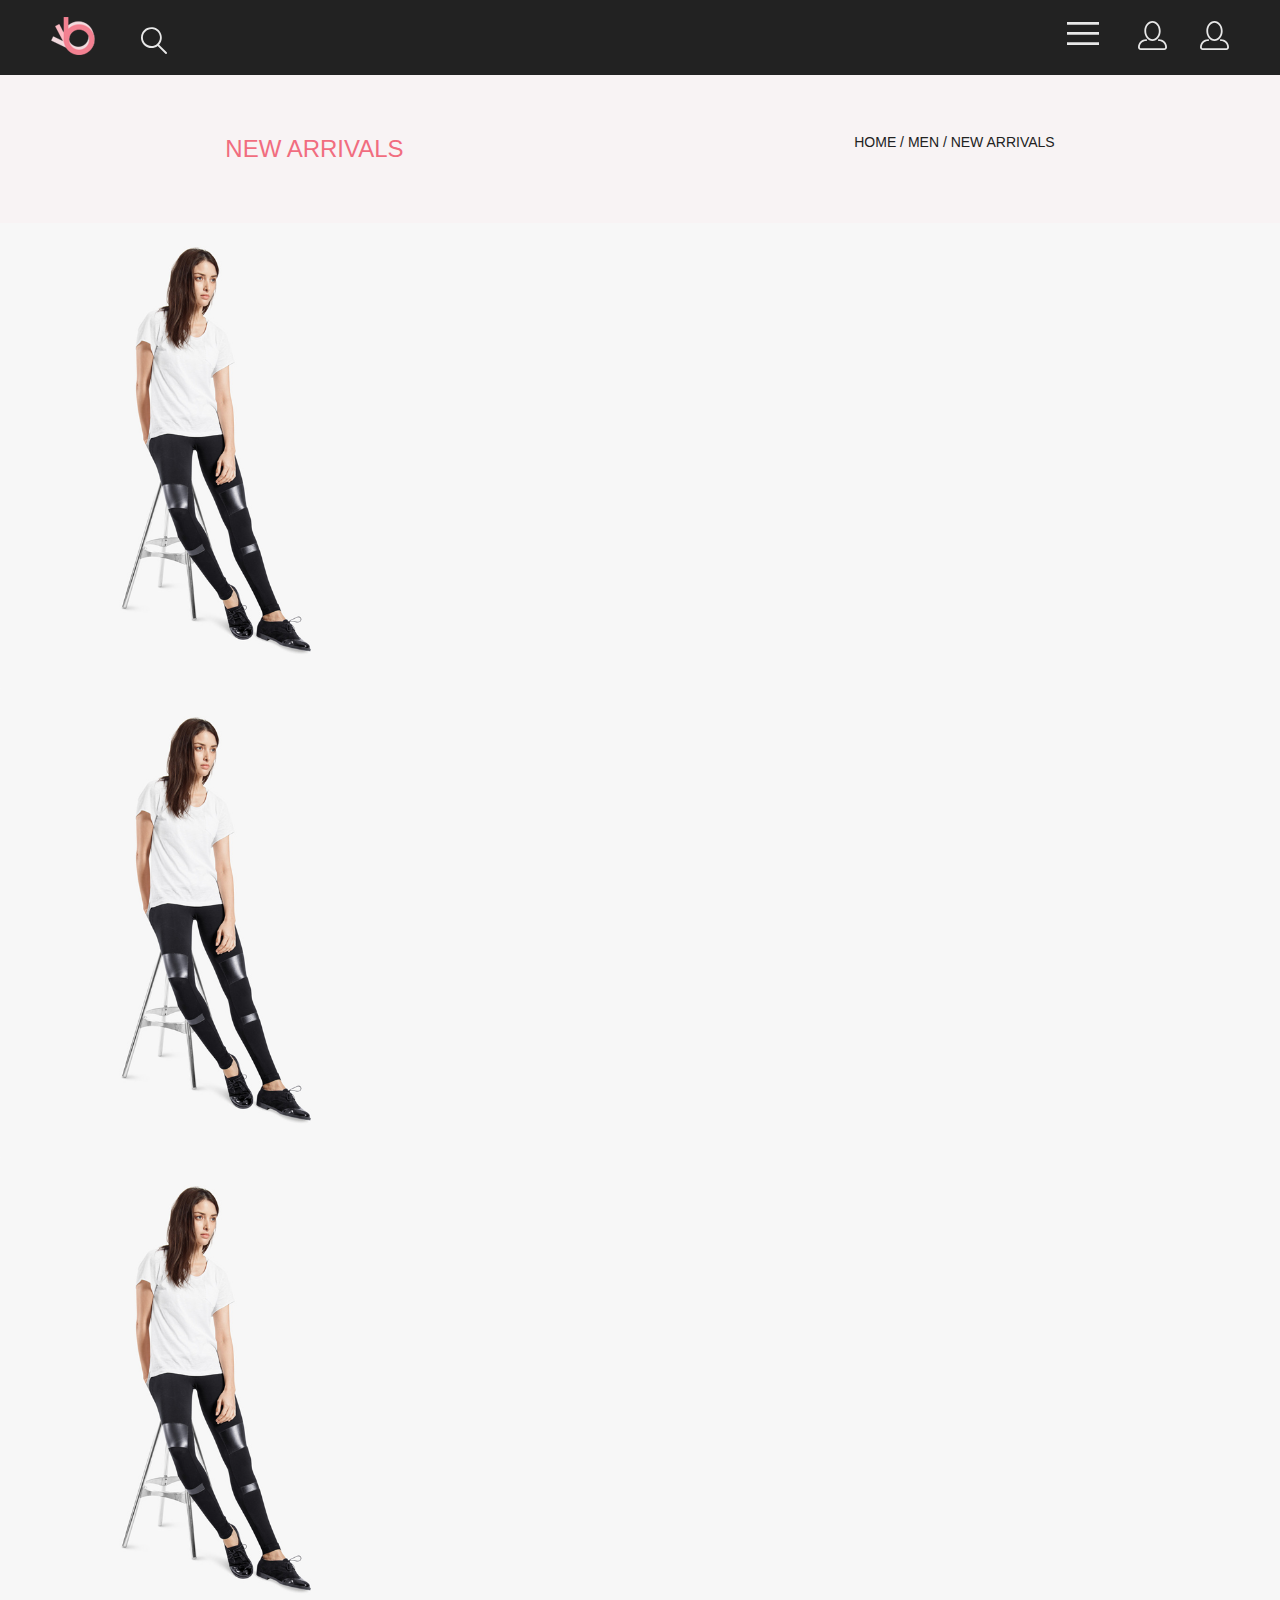
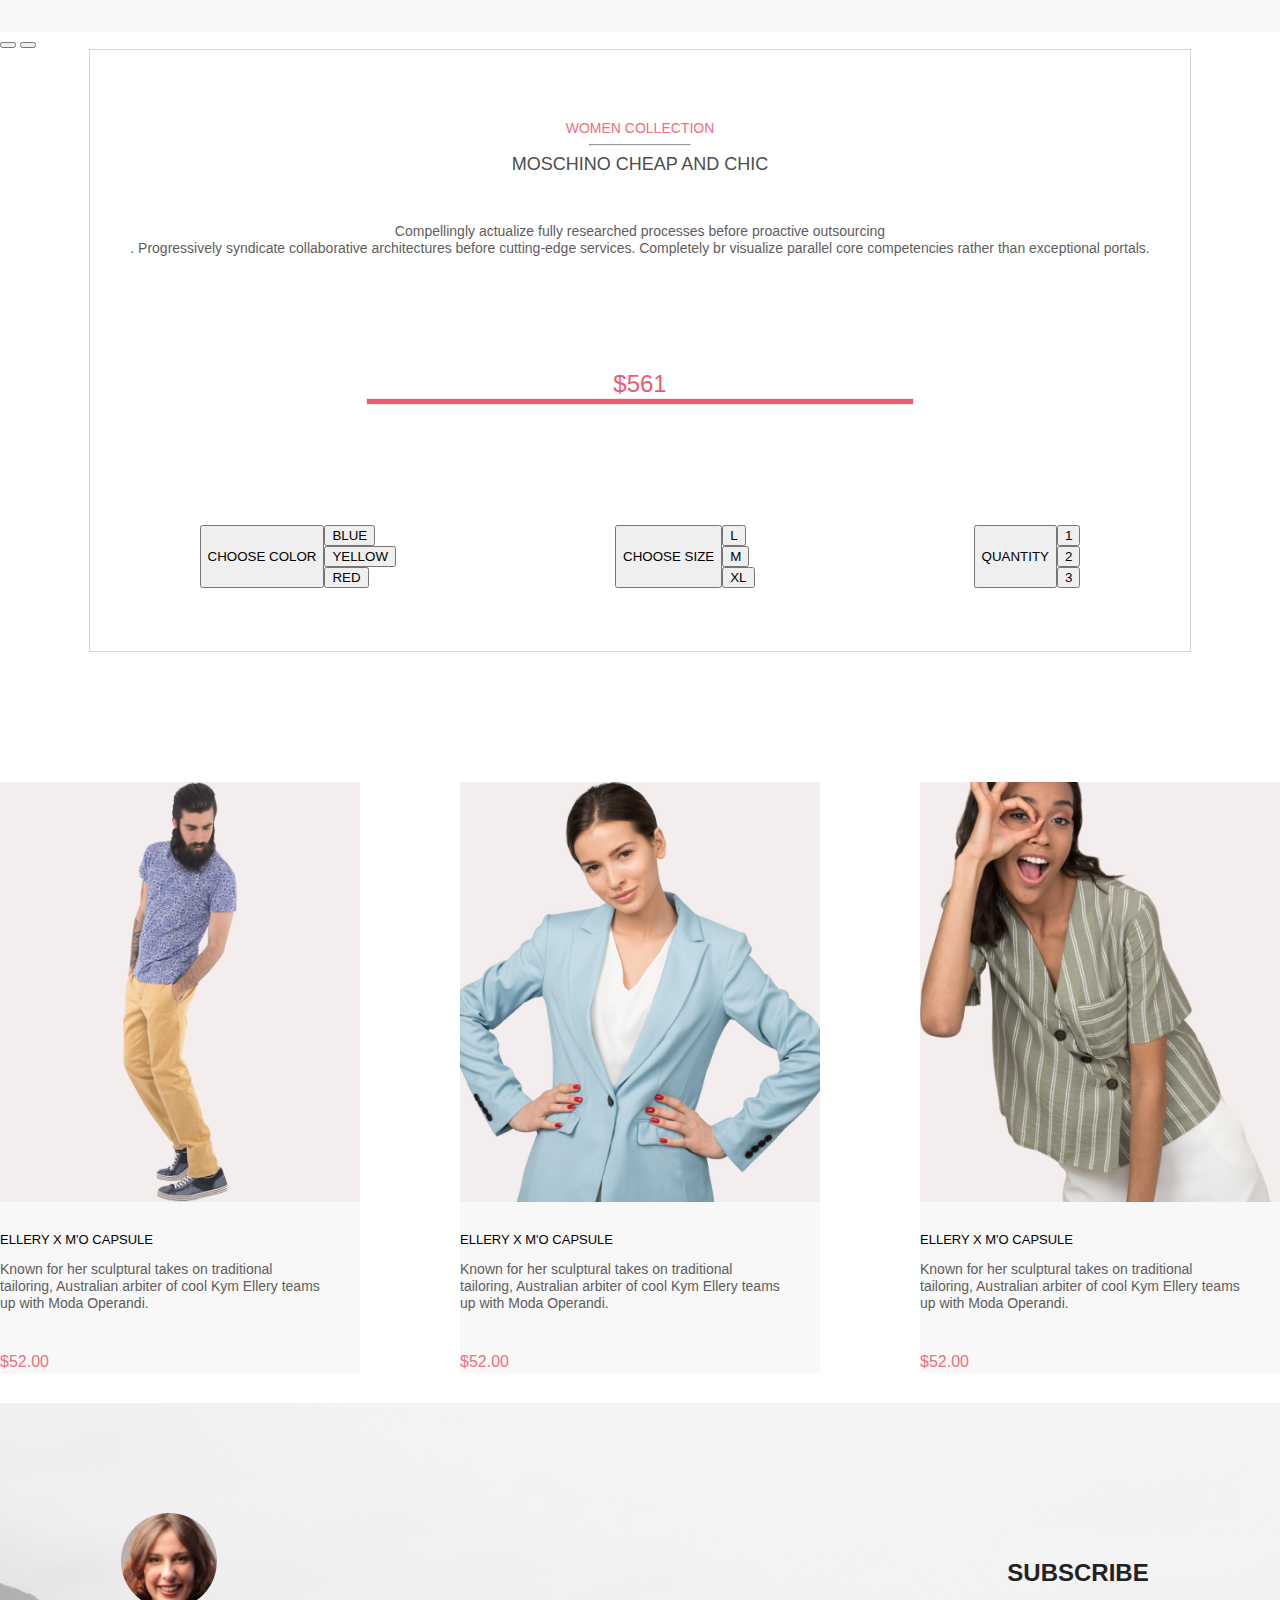
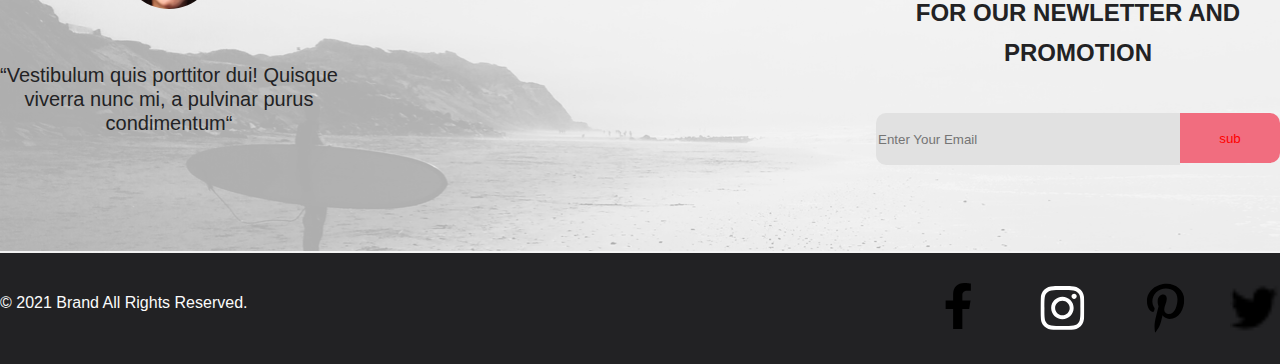
==== catalog.html @ a75ba440 "add css" ====
<!DOCTYPE html>
<html lang="en">

<head>
    <meta charset="UTF-8">
    <meta http-equiv="X-UA-Compatible" content="IE=edge">
    <meta name="viewport" content="width=device-width, initial-scale=1.0">
    <title>Document</title>
    <link rel="stylesheet" href="css/reset.css">
    <link rel="stylesheet" href="css/style.css">

    <!-- <link href="https://cdn.jsdelivr.net/npm/bootstrap@5.1.3/dist/css/bootstrap.min.css" rel="stylesheet"
        integrity="sha384-1BmE4kWBq78iYhFldvKuhfTAU6auU8tT94WrHftjDbrCEXSU1oBoqyl2QvZ6jIW3" crossorigin="anonymous"> -->
</head>

</head>


<body>
    <header class="header">
        <div class="container header__wrp">
            <div>
                <img class="header__logo" src="./img/logo-1.svg" alt="icon">
                <img class="header__loupe" src="./img/logo-2.svg" alt="icon">
            </div>
            <ul class="header__list">
                <li class="header__item">
                    <button class="header__button">
                        <a href="index.html"></a><img src="./img/icon-burger.svg" alt="icon-burger">
                    </button>
                </li>
                <li class="header__item">
                    <a href="#" class="header__link">
                        <a href="registration.html"> <img src="./img/icon-person.svg" alt="icon-person"></a>
                    </a>
                </li>
                <li class="header__item">
                    <a href="#" class="header__link">
                        <a href="product.html"> <img src="./img/icon-person.svg" alt="icon-person"></a>
                    </a>
                </li>
            </ul>
            <nav class="header__nav">
                <h2 class="header__title">menu</h2>
                <ul class="header__nav-list">
                    <li class="header__nav-item nav-sub-item">
                        <a class="nav-sub-item__list" href="#"></a>
                        <ul>
                            <li class="nav-sub-item__item><a href=" #">Accessories</a></li>
                            <li class="nav-sub-item__item><a href=" #">Bags</a></li>
                            <li class="nav-sub-item__item><a href=" #">Denim</a></li>
                            <li class="nav-sub-item__item><a href=" #">T-Shirts</a></li>
                        </ul>
                    </li>
                </ul>

                <h2>woman</h2>
                <li>
                    <ul>
                        <li>

                            <a href="#"></a>
                            <ul>


                                <li><a href="#">Accessories</a></li>
                                <li><a href="#">Bags</a></li>
                                <li><a href="#">Denim</a></li>
                                <li><a href="#">T-Shirts</a></li>
                            </ul>
                        </li>
                    </ul>
                </li>


            </nav>
        </div>
    </header>
    <section class="section">
        <ul class="main__arrivals">
            <h1 class="main__arrival">NEW ARRIVALS</h1>
            <li class="main__sectoin">HOME / MEN / NEW ARRIVALS </li>
        </ul>
    </section>
    <div id="carouselExampleControls" class="carousel slide" data-bs-ride="carousel">
        <div class="carousel-inner">
            <div class="carousel-item active">

                <img src="./img/product.png" class="d-block " alt="product">

            </div>
            <div class="carousel-item">
                <img src="./img/product.png" class="d-block " alt="product">
            </div>
            <div class="carousel-item">
                <img src="./img/product.png" class="d-block " alt="product">
            </div>
        </div>
        <button class="carousel-control-prev but " type="button" data-bs-target="#carouselExampleControls"
            data-bs-slide="prev">
            <span class="carousel-control-prev-icon" aria-hidden="true"></span>
            <span class="visually-hidden">Previous</span>
        </button>
        <button class="carousel-control-next" type="button" data-bs-target="#carouselExampleControls"
            data-bs-slide="next">
            <span class="carousel-control-next-icon" aria-hidden="true"></span>
            <span class="visually-hidden">Next</span>
        </button>
    </div>
    <main>
        <div class="main__sale">
            <ul class="salee">
                <li class="w__colect">WOMEN COLLECTION</li>

                <hr class="lines">
                <li class="cheap">MOSCHINO CHEAP AND CHIC</li>
                <li class="sale__textt">Compellingly actualize fully researched processes before proactive outsourcing
                    <br>. Progressively
                    syndicate collaborative architectures before cutting-edge services. Completely br visualize parallel
                    core competencies rather than exceptional portals.
                </li>
                <li class="sale">$561</li>
            </ul>
            <div class="lines__2">
            </div>
            <ul class="dropdown">
                <li>
                    <div class="dropdown">
                        <button class="btn btn-secondary dropdown-toggle" type="button" id="dropdownMenu2"
                            data-bs-toggle="dropdown" aria-expanded="false">
                            CHOOSE COLOR
                        </button>
                        <ul class="dropdown-menu" aria-labelledby="dropdownMenu2">
                            <li><button class="dropdown-item" type="button">BLUE</button></li>
                            <li><button class="dropdown-item" type="button">YELLOW</button></li>
                            <li><button class="dropdown-item" type="button">RED</button></li>
                        </ul>
                    </div>
                </li>
                <li>
                    <div class="dropdown">
                        <button class="btn btn-secondary dropdown-toggle" type="button" id="dropdownMenu2"
                            data-bs-toggle="dropdown" aria-expanded="false">
                            CHOOSE SIZE
                        </button>
                        <ul class="dropdown-menu" aria-labelledby="dropdownMenu2">
                            <li><button class="dropdown-item" type="button">L</button></li>
                            <li><button class="dropdown-item" type="button">M</button></li>
                            <li><button class="dropdown-item" type="button">XL</button></li>
                        </ul>
                    </div>
                </li>
                <li>
                    <div class="dropdown">
                        <button class="btn btn-secondary dropdown-toggle" type="button" id="dropdownMenu2"
                            data-bs-toggle="dropdown" aria-expanded="false">
                            QUANTITY
                        </button>
                        <ul class="dropdown-menu" aria-labelledby="dropdownMenu2">
                            <li><button class="dropdown-item" type="button">1</button></li>
                            <li><button class="dropdown-item" type="button">2</button></li>
                            <li><button class="dropdown-item" type="button">3</button></li>
                        </ul>
                    </div>
                </li>
            </ul>


        </div>
        <ul class="catalog__menu">
            <div class="catalog__photo">
                <li><img src="./img/man3-photo.png" alt="man3-photo">

                    <h3 class="catalog__title-text">ELLERY X M'O CAPSULE</h3>
                    <p class="catalog__text">Known for her sculptural takes on traditional <br> tailoring,
                        Australian arbiter of cool Kym
                        Ellery
                        teams <br> up with Moda Operandi.</p>
                    <p class="catalog__price">$52.00</p>
                </li>
            </div>
            <div class="catalog__photo">
                <li>
                    <img src="./img/woman-3photo.png" alt="woman-3photo">
                    <h3 class="catalog__title-text">ELLERY X M'O CAPSULE</h3>
                    <p class="catalog__text">Known for her sculptural takes on traditional <br> tailoring,
                        Australian arbiter of cool Kym
                        Ellery
                        teams <br> up with Moda Operandi.</p>
                    <p class="catalog__price">$52.00</p>
                </li>
            </div>
            <div class="catalog__photo">
                <li>
                    <img src="./img/woman4-photo.png" alt="woman4-photo">
                    <h3 class="catalog__title-text">ELLERY X M'O CAPSULE</h3>
                    <p class="catalog__text">Known for her sculptural takes on traditional <br> tailoring,
                        Australian arbiter of cool Kym
                        Ellery
                        teams <br> up with Moda Operandi.</p>
                    <p class="catalog__price">$52.00</p>
                </li>
            </div>
        </ul>
    </main>
    <footer>


        <ul class="registration">
            <div class="operator__head">
                <li class="operator">
                    <img class="operator__img" src="./img/operator.svg" alt="operator">
                    <h1 class="operator-text"> “Vestibulum quis porttitor dui! Quisque <br> viverra nunc mi, a pulvinar
                        purus
                        <br>
                        condimentum“
                    </h1>
                </li>
            </div>
            <div class="registration-head">
                <li>
                    <h1 class="registration-words">SUBSCRIBE <br>
                        FOR OUR NEWLETTER AND <br> PROMOTION</h1>
                    <form action="#">
                        <div class="sub">
                            <input class="registration-email" type="text" placeholder="Enter Your Email"> <button
                                class="button" type="submit">sub</button>
                        </div>
                    </form>
                </li>
            </div>
        </ul>
        <ul class="contact">
            <il class="brand">© 2021 Brand All Rights Reserved.</il>
            <il class="application"><img class="brands" src="./img/facebook-f-brands (3) 1.svg" alt="facebook">
                <img class="brands" src="./img/instagram-brands 1.svg" alt="instagram">
                <img class="brands" src="./img/pinterest-p-brands 1.svg" alt="pinterest">
                <img class="twitter" src="./img/twitter__brands .png" alt="twitter">
            </il>


        </ul>
        <script src="https://cdn.jsdelivr.net/npm/bootstrap@5.1.3/dist/js/bootstrap.bundle.min.js"
            integrity="sha384-ka7Sk0Gln4gmtz2MlQnikT1wXgYsOg+OMhuP+IlRH9sENBO0LRn5q+8nbTov4+1p"
            crossorigin="anonymous"></script>
    </footer>

</body>

</html>
---- css/style.css ----
:root {
    --black: #222222;
    --light-pink: #F1E4E6;
    --dark-pink: #F16D7F;
    --sales-bkg-color: #4F4745;
}

body {
    font-family: 'Lato', sans-serif;
    font-size: 14px;
    line-height: 17px;
    font-weight: 480;
    color: var(--black);
}

.container {
    width: 1140px;
    margin: 0 auto;
}

.visually-hidden {
    position: absolute;
    white-space: nowrap;
    width: 1px;
    height: 1px;
    overflow: hidden;
    border: 0;
    padding: 0;
    clip: rect(0 0 0 0);
    clip-path: inset(50%);
    margin: -1px;
}

.header {
    background-color: var(--black);

}

.woman {
    text-align: center;
}

.header__wrp {
    display: flex;
    justify-content: space-between;
    min-height: 75px;
    align-items: center;
}

.header__list {
    display: flex;
    text-decoration: none;
}

.header__logo {
    margin: 0 41px 0 0;
}

.header__link {
    margin-left: 34px;
}

.header__nav {
    display: none;
}

.header__button {
    border: none;
    background-color: transparent;
}

.brand {
    display: flex;
    margin: 0 0 52px 0;
}

.brand__title-wrp {
    flex-grow: 1;
    padding: 0 0 0 92px;
    display: flex;
    align-items: center;
    background-color: var(--light-pink);
}

.brand__title {
    font-size: 48px;
    font-weight: 900;
    line-height: 58px;
    text-transform: uppercase;
}

.brand__subtitle {
    display: block;
    font-size: 37px;
    font-weight: 700;
    line-height: 44px;
}

.brand__subtitle-pink {
    color: var(--dark-pink)
}

.sales__list {
    display: flex;
    justify-content: space-between;
    flex-wrap: wrap;
}

.sales__item {
    width: 360px;
    min-height: 260px;
    background-color: var(--sales-bkg-color);

}

.sales__item--woman {
    background-image: url(../img/woman5-photo.png);

}

.sales__item--man {
    background-image: url(../img/man-sales.png);
}

.sales__item--kids {
    background-image: url(../img/kids-sales.png);
}

.sales__item--shoes {
    background-image: url(../img/shoes-sales.png);
    margin-top: 20px;
    background-repeat: no-repeat;
    min-width: 100%;

}

.sales__text {
    font-size: 16px;
    line-height: 19px;
    text-align: center;
    color: #FFFFFF;
    padding-top: 30px;
}

.sales__text-words {
    font-size: 16px;
    line-height: 19px;
    text-align: center;
    color: #FFFFFF;
}

.sales__item--shoes {
    width: 100%;
    min-height: 110px;
}

.catalog__list {
    display: flex;
    justify-content: space-around;
    flex-wrap: wrap;

}

.catalog__menu {
    display: flex;
    justify-content: space-around;
}

.head__items {
    margin-top: 40px;
    margin-bottom: 40px;

}

.sales__item--shoes {
    font-size: 16px;
    line-height: 19px;
    text-align: center;
    color: #FFFFFF;
    padding-top: 65px;
}

.sales__text-words-shoes {
    font-size: 16px;
    line-height: 19px;
    text-align: center;
    color: #FFFFFF;
}

.catalog__title {
    font-weight: 400;
    font-size: 30px;
    line-height: 36px;
    color: #222222;
    text-align: center;
    margin-right: 70px;
}

.catalog-text {
    font-weight: 400;
    font-size: 14px;
    line-height: 17px;
    color: #9F9F9F;
    text-align: center;
}

.catalog__photo {
    width: 360px;
    height: 591px;
    left: 14.38%;
    right: 63.12%;
    top: 41.2%;
    bottom: 43.63%;
    background: #F8F8F8;
    margin-bottom: 30px;
}

.catalog__photo-1 {
    width: 360px;
    height: 591px;
    left: 14.38%;
    right: 63.12%;
    top: 41.2%;
    bottom: 43.63%;
    background: #F8F8F8;
    margin-bottom: 30px;

}

.woman:hover {
    background-image: url(../img/card.png);
    background-repeat: no-repeat;
}

.ff {
    text-decoration: none;
}

.ff:hover {
    text-decoration: underline;
}



.catalog__title-text {
    font-weight: 400;
    font-size: 13px;
    line-height: 16px;
    color: #000000;
    margin-bottom: 13px;
    margin-top: 26px;
}

.catalog__title-text-1 {
    margin-top: 40px;
    font-weight: 400;
    font-size: 13px;
    line-height: 16px;
    color: #000000;
    margin-bottom: 13px;
}

.catalog__text {
    font-weight: 100;
    font-size: 14px;
    line-height: 17px;
    color: #5D5D5D;
    margin-bottom: 40px;

}

.catalog__price {
    font-weight: 400;
    font-size: 16px;
    line-height: 19px;
    color: #F16D7F;
}

.catalog__title {
    margin-left: 65px;
}

.footer__services-text {
    display: flex;
    justify-content: space-around;
}

.footer__delivery {
    font-style: normal;
    font-weight: 400;
    font-size: 19.96px;
    line-height: 24px;
    color: #FBFBFB;
    margin-top: 28px;
    text-align: center;
}

.footer__text {
    font-style: normal;
    font-weight: 300;
    font-size: 13.972px;
    line-height: 17px;
    text-align: center;
    color: #FBFBFB;
    margin-top: 17px;
}

.footer__services {
    left: 0%;
    right: 0%;
    top: 77.32%;
    bottom: 13.77%;
    background: #222224;
    min-height: 400px;
}

.footer__img {
    margin-top: 103px;
}

.footer__sales {
    font-style: normal;
    font-weight: 400;
    font-size: 19.96px;
    line-height: 24px;
    color: #FBFBFB;
    margin-top: 28px;
    text-align: center;
    margin-top: 28px;
}

.footer__Quality {
    font-style: normal;
    font-weight: 400;
    font-size: 19.96px;
    line-height: 24px;
    color: #FBFBFB;
    margin-top: 28px;
    text-align: center;
    margin-top: 25px;
}

.delivery {
    text-align: center;
}

.sales__img {
    margin-top: 104px;
}

.sales {
    text-align: center;
}

.corona__img {
    margin-top: 103px;
}

.Quality {
    text-align: center;
}

.operator-text {
    font-style: normal;
    font-weight: 400;
    font-size: 20px;
    line-height: 24px;
    color: #222224;
    margin-top: 50px;

}

.registration {
    background-image: url(../img/photo_subscribe.png);
    min-height: 450px;
    display: flex;
    justify-content: space-around;
}

.operator__img {
    margin-top: 110px;
}

.registration-words {
    margin-top: 150px;
    font-style: normal;
    font-weight: 700;
    font-size: 24px;
    line-height: 167.2%;
    text-align: center;
    color: #222224;
}

.operator__head {
    text-align: center;
}

.registration-head {
    text-align: center;
}

.registration-email {
    left: 57.31%;
    right: 22.53%;
    top: 54.24%;
    bottom: 34.82%;
    background: #E1E1E1;
    border-top-left-radius: 10px;
    border-bottom-left-radius: 10px;
    height: 50px;
    border: 0px solid;
    width: 300px;
    margin-top: 40px;

}

.button {
    left: 73.31%;
    right: 20.44%;
    top: 54.24%;
    bottom: 34.82%;
    background: #F16D7F;
    border-top-right-radius: 10px;
    border-bottom-right-radius: 10px;
    border: 0px solid;
    height: 50px;
    width: 100px;
}

.contact {
    left: 0%;
    right: 0%;
    top: 97.94%;
    bottom: 0%;
    background: #222224;
    min-height: 100px;
    display: flex;
    justify-content: space-around;
}

.brand {
    font-style: normal;
    font-weight: 400;
    font-size: 16px;
    line-height: 19px;
    color: #FBFBFB;
    margin-top: 40px;
}

.brands {
    height: 50px;
    width: 100px;
    margin-top: 30px;
}

.twitter {
    width: 50px;
    height: 50px;
    margin-left: 10px;
}

.section {
    left: 0%;
    right: 0%;
    top: 5.26%;
    bottom: 84.35%;
    background: #F8F3F4;
    min-height: 148px;
}

.main__registration {
    font-style: normal;
    font-weight: 400;
    font-size: 24px;
    line-height: 29px;
    color: #F16D7F;
    padding-top: 59px;
    padding-left: 259px;
}

.main__sale {
    left: 14.38%;
    right: 14.31%;
    top: 32.24%;
    bottom: 47.03%;
    background: #FFFFFF;
    border: 1px solid lightgray;
    width: 1100px;
    height: 601px;
    margin-left: auto;
    margin-right: auto;
    margin-bottom: 130px;

}

.w__colect {
    font-style: normal;
    font-weight: 300;
    font-size: 14px;
    line-height: 17px;
    color: #F16D7F;
}

.lines {
    width: 100px;

    left: 48.12%;
    top: 35.48%;
    bottom: 64.42%;
    background: #EF5B70;
    margin-left: auto;
    margin-right: auto;

}

.sale__textt {
    font-weight: 300;
    font-size: 14px;
    line-height: 17px;
    color: #5E5E5E;
    padding-bottom: 112px;
}

.sale {
    font-style: normal;
    font-weight: 300;
    font-size: 24px;
    line-height: 29px;
    color: #EF5B70;
}

.salee {
    text-align: center;
    margin-top: 70px;
}

.cheap {
    font-style: normal;
    font-weight: 300;
    font-size: 18px;
    line-height: 22px;
    color: #4D4D4D;
    justify-content: center;
    padding-bottom: 48px;
}

.dropdown {
    display: flex;
    justify-content: center;
    justify-content: space-around;

}

.lines__2 {
    left: 30.03%;
    right: 29.91%;
    top: 44.57%;
    bottom: 55.43%;
    border: 1px solid #EAEAEA;
    width: 546px;
    height: 5px;
    margin-right: auto;
    margin-left: auto;
    background: #EF5B70;
    margin-bottom: 120px;

}


.main__section {
    font-style: normal;
    font-weight: 300;
    font-size: 14px;
    line-height: 17px;
    color: #636363;
}

.main__arrivals {
    display: flex;
    justify-content: space-around;
    padding-top: 59px;
}

.main__arrival {
    font-style: normal;
    font-weight: 400;
    font-size: 24px;
    line-height: 29px;
    color: #F16D7F;
}

.d-block {
    width: 30%;
    margin-left: auto;
    margin-right: auto;
}


.carousel-inner {
    left: 0%;
    right: 0%;
    top: 7.69%;
    bottom: 65.52%;
    background: #F7F7F7;
}

.d-block .name {
    font-style: normal;
    font-weight: 300;
    font-size: 16px;
    line-height: 19px;
    color: #222222;
    margin-bottom: 20px;
    margin-top: 103px;
}

.name__regist {
    left: 14.38%;
    right: 63.12%;
    top: 22.88%;
    bottom: 73.96%;
    background: #FFFFFF;
    margin-top: 50px;
}

.name {
    padding-bottom: 30px;
}

.first {
    left: 14.38%;
    right: 63.12%;
    top: 22.88%;
    bottom: 73.96%;
    background: #FFFFFF;
    height: 45px;
    width: 360px;
    margin-bottom: 21px;
}

.last {
    left: 14.38%;
    right: 63.12%;
    top: 22.88%;
    bottom: 73.96%;
    background: #FFFFFF;
    height: 45px;
    width: 360px;
}

.radio {
    display: flex;
}

.female {
    margin-left: 20px;
    margin-top: 34px;
}

.male {
    margin-top: 34px;
}

.login {
    margin-top: 35px;
    margin-bottom: 20px;
}

.email {
    left: 14.38%;
    right: 63.12%;
    top: 22.88%;
    bottom: 73.96%;
    background: #FFFFFF;
    height: 45px;
    width: 360px;
    margin-bottom: 21px;
}

.password {
    left: 14.38%;
    right: 63.12%;
    top: 22.88%;
    bottom: 73.96%;
    background: #FFFFFF;
    height: 45px;
    width: 360px;
}

.main__text {
    margin-top: 15px;
    font-style: normal;
    font-weight: 300;
    font-size: 13px;
    line-height: 16px;
    color: #B1B1B1;
}

.join {
    left: 14.38%;
    right: 75.19%;
    top: 52.77%;
    bottom: 43.72%;
    background: #F16D7F;
    width: 172px;
    height: 60px;
    border: 0px solid #000;
    margin-top: 39px;
}

.join:hover {
    border-radius: 20px;
}

.first__text {
    font-style: normal;
    font-weight: 300;
    font-size: 24px;
    line-height: 29px;
    color: #000000;
    padding-bottom: 22px;
}

.second__text {
    font-style: normal;
    font-weight: 300;
    font-size: 24px;
    line-height: 29px;
    color: #000000;
}

.sales__main {
    font-style: normal;
    font-weight: 300;
    font-size: 24px;
    line-height: 29px;
    color: #000000;

}

.main__marks {
    display: flex;
    margin-top: 21px;
}

.mark {
    padding-right: 10px;
}



.regist {
    display: flex;
    justify-content: space-around;
}

.yclygi {
    margin-top: 124px;
}

.join {
    margin-bottom: 30px;
}

@media (max-width: 1599px) {
    .container {
        width: 92%;
    }
}

.text-focus-in {
    -webkit-animation: text-focus-in 1s cubic-bezier(0.55, 0.085, 0.68, 0.53) both;
    animation: text-focus-in 1s cubic-bezier(0.55, 0.085, 0.68, 0.53) both;
}

/**декстоп**/
.header {
    background-color: #222222;
    color: red;
}

.header .header__wrp {
    display: flex;
    align-items: center;
    min-height: 75px;
    justify-content: space-between;
}

.header .header__logo {
    margin: 0 41px 0 0;
}

.header .header__menu-list {
    display: flex;
    align-items: center;
}

.header .header__burger {
    border: none;
    background-color: transparent;
}

.header .header__link {
    margin: 0 0 0 33px;
}

.header .header__icon {
    fill: #E8E8E8;
    position: relative;
}

.header .header__link--basket::before {
    position: absolute;
    width: 10px;
    height: 10px;
    top: 20px;
    content: "5";
    color: white;
    background-color: green;
    z-index: 1;
}

.header .header__burger:hover .header__icon,
.header .header__link:hover .header__icon,
.header .header__burger:focus .header__icon,
.header .header__link:focus .header__icon {
    fill: #F18B99;
    cursor: pointer;
}

.header .header__burger:active .header__icon,
.header .header__link:active .header__icon {
    opacity: 0.7;
}

.header .header__nav {
    display: none;
}

/**планшет**/
/**мобилка**/
@media (max-width: 767px) {
    .header__link {
        display: none;
    }
}

.sales .sales__list {
    display: flex;
    justify-content: space-between;
    flex-wrap: wrap;
}

.sales .sales__item {
    font-size: 22px;
    line-height: 24px;
    font-weight: 400;
    font-style: normal;
    min-height: 260px;
    width: 360px;
    background-color: #4e4544;
    background-position: center;
    background-repeat: no-repeat;
    background-size: cover;
    flex-direction: column;
    display: flex;
    justify-content: center;
    align-items: center;
}

@media (max-width: 1599px) {
    .sales .sales__item {
        min-height: 167px;
        width: 33%;
        background-position-y: 5px;
    }
}

@media (max-width: 1000px) {
    .sales .sales__item {
        background-position-y: center;
    }
}

@media (max-width: 767px) {
    .sales .sales__item {
        width: 100%;
        height: 247px;
    }
}

.sales .sales__text {
    font-size: 19px;
    line-height: 16px;
    font-weight: 400;
    font-style: normal;
    color: white;
}

@media (max-width: 1599px) {
    .sales .sales__text {
        font-size: 17px;
        line-height: 15px;
        font-weight: 400;
        font-style: normal;
    }
}

.sales .sales__item-title {
    font-size: 24px;
    line-height: 28px;
    font-weight: 700;
    font-style: normal;
    color: #F18B99;
}

.sales__item--woman {
    background-image: url(../img/woman5-photo.png);
}

.sales__item--man {
    background-image: url(../img/man-sales.png);
}

.sales__item--kids {
    background-image: url(../img/kids-sales.png);
}

.sales__item--shoes {
    background-image: url(../img/shoes-sales.png);


}

@media (max-width: 1599px) {
    .sales .sales__item--shoes {
        height: 117px;
    }

    .catalog__item {
        max-width: 31%;
    }

    @media (max-width: 767px) {
        .sales .sales__item--shoes {
            height: 111px;
        }
    }

    .catalog__list {
        display: flex;
        justify-content: space-between;
        flex-wrap: wrap;
    }

    .catalog__item {
        width: 31%;

    }

    @media (max-width: 1000px) {
        .catalog__item {
            width: 48%;
        }
    }

    .catalog__item {
        width: 31%;
        max-height: 30%;
    }

    .catalog__item-img {
        width: 100%;
        object-fit: cover;
    }

    .catalog__item {
        position: relative;
    }


    .catalog__item {
        position: absolute;
    }



    .catalog__menu {
        display: flex;
        justify-content: space-between;
        flex-wrap: wrap;
    }

    .brand {
        display: flex;
    }

    .brand__img {
        width: 50%;
        height: 765px;
    }

    .brand__title-wrp {
        flex-grow: 1;
        background-color: #F1E4E6;
        padding: 0 0 0 92px;
        display: flex;
        align-items: center;
    }

    .brand__title {
        font-size: 48px;
        line-height: 50px;
        font-weight: 900;
        font-style: normal;
        text-transform: uppercase;
    }

    .brand__title-lower {
        font-size: 32px;
        line-height: 38px;
        font-weight: 700;
        font-style: normal;
        display: block;
    }

    .brand__title-pink {
        color: #F18B99;
    }

    @media (max-width: 1599px) {
        .brand__img {
            height: 100%;
        }

        .brand__title-wrp {
            padding: 0 0 0 68px;
        }

        .brand__title {
            font-size: 44px;
            line-height: 52px;
            font-weight: 900;
            font-style: normal;
        }

        .brand__title-lower {
            font-size: 24px;
            line-height: 29px;
            font-weight: 700;
            font-style: normal;
        }
    }

    @media (max-width: 1000px) {
        .brand__img {
            height: 370px;
        }
    }

    @media (max-width: 767px) {
        .brand__img {
            display: none;
        }

        .brand__title-wrp {
            padding: 0 0 0 83px;
            min-height: 363px;
        }

        .brand__title {
            font-size: 38px;
            line-height: 45px;
            font-weight: 900;
            font-style: normal;
        }

        .brand__title-lower {
            font-size: 20px;
            line-height: 24px;
            font-weight: 700;
            font-style: normal;
        }
    }

    .subcsribe {
        min-height: 448px;
        background-color: #F2F2F2;
        background-image: url(../img/subscribe-bkg.jpg);
        background-position: 20px 20px;
    }

    .button {
        color: red;
        display: flex;
        justify-content: center;
        align-items: center;
    }

    .button .button--transparent {
        background-color: transparent;
    }
}

@media (max-width: 1599px) {
    .footer__services-text {
        display: flex;
        justify-content: space-between;
        flex-wrap: wrap;
    }

    .services {
        margin-left: 50px;
        margin-bottom: 40px;
    }

    .registration {
        display: flex;
        justify-content: space-between;
        flex-wrap: wrap;
    }

    .sub {
        display: flex;
    }

    .button {
        margin-top: 40px;
    }

    .contact {
        display: flex;
        justify-content: space-between;
        flex-wrap: wrap;
    }

    @media (max-width: 820px) {
        .operator__head {
            margin-left: 10px;
        }

        .registration {
            display: flex;
            justify-content: space-between;
            flex-wrap: wrap;
        }
    }

    @media (max-width: 820px) {
        .operator__head {
            margin-left: 40px;
        }

        .catalog__list {
            margin-left: 20px;
        }

        .catalog__menu {
            margin-left: 20px;
        }
    }

    @media (max-width: 390px) {
        .button {
            width: 80px;
        }
    }
}

@media(max-width: 500px) {
    .catalog__photo {
        margin-left: 50px;
    }

    .registration-head {
        margin-left: 50px;
    }

    .delivery {
        margin-left: 30px;
    }

    .sales {
        margin-left: 30px;
    }

    .Quality {
        margin-left: 30px;
    }
}
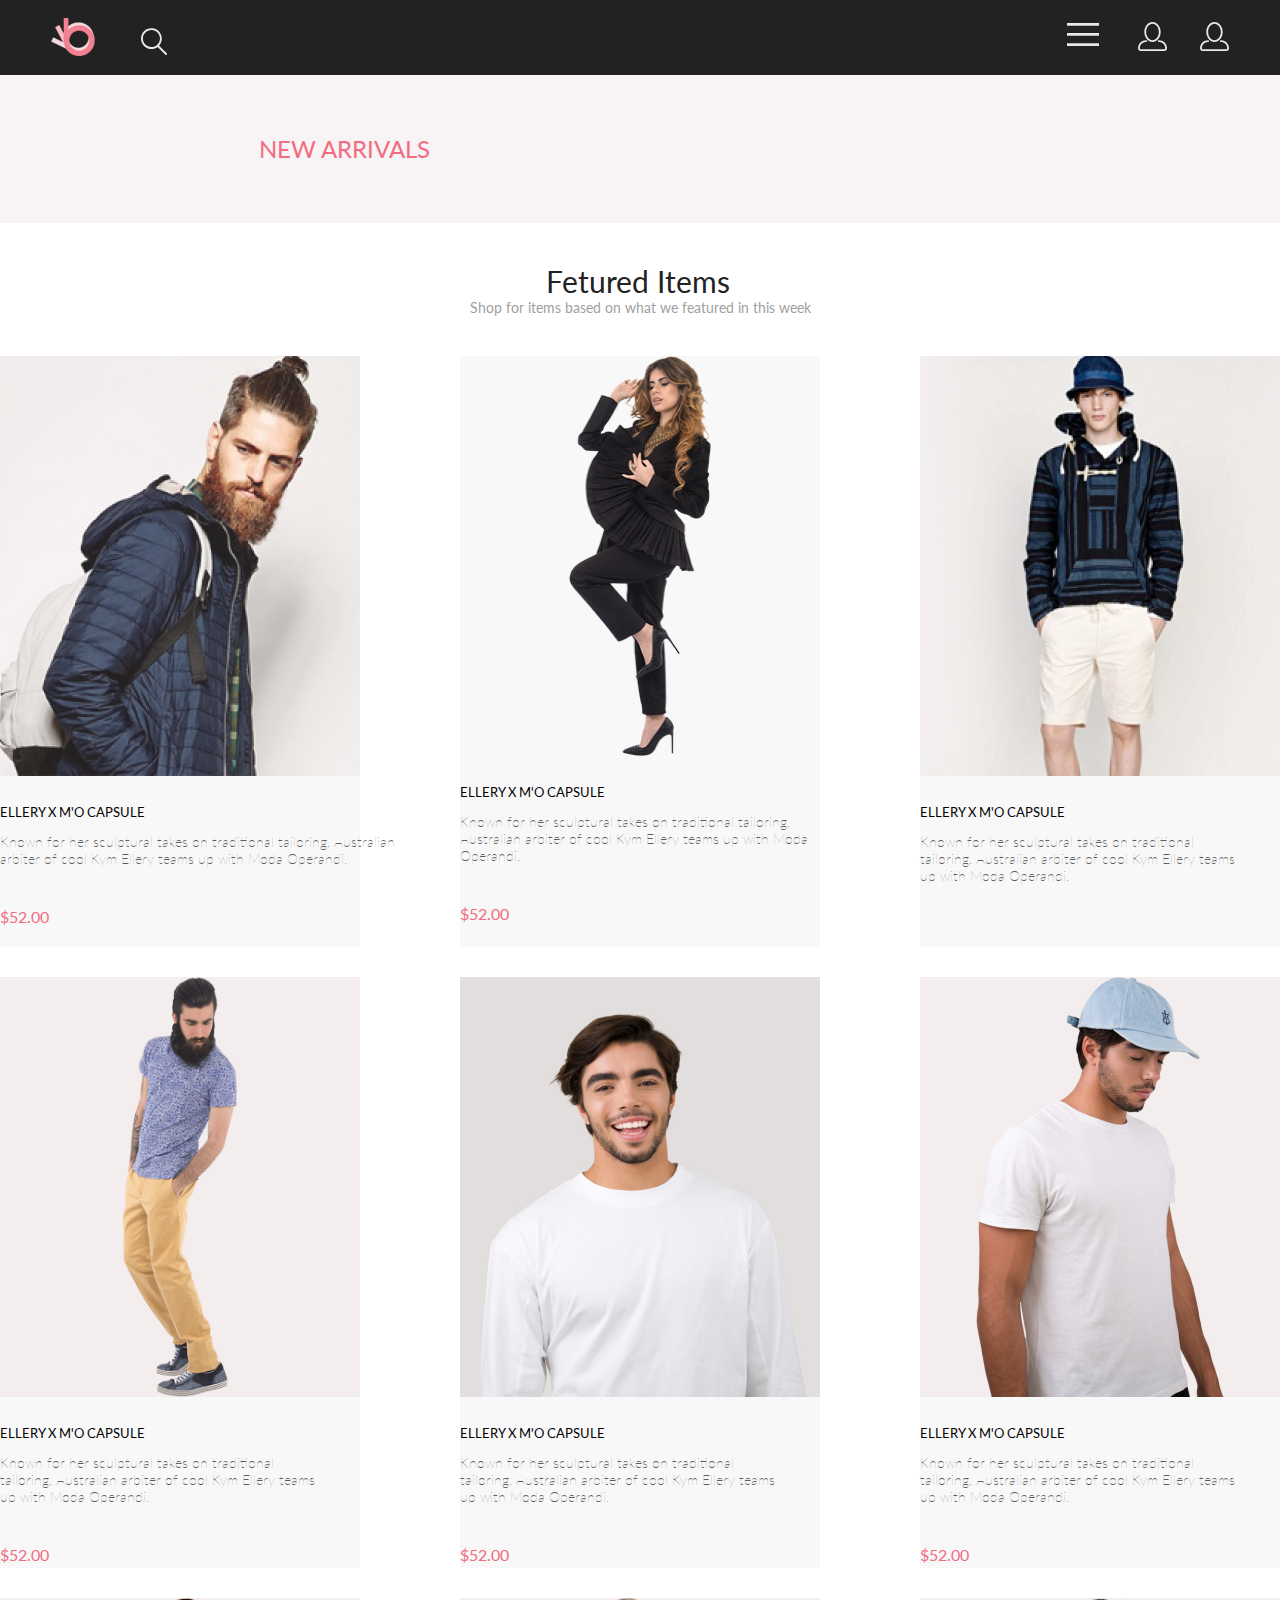
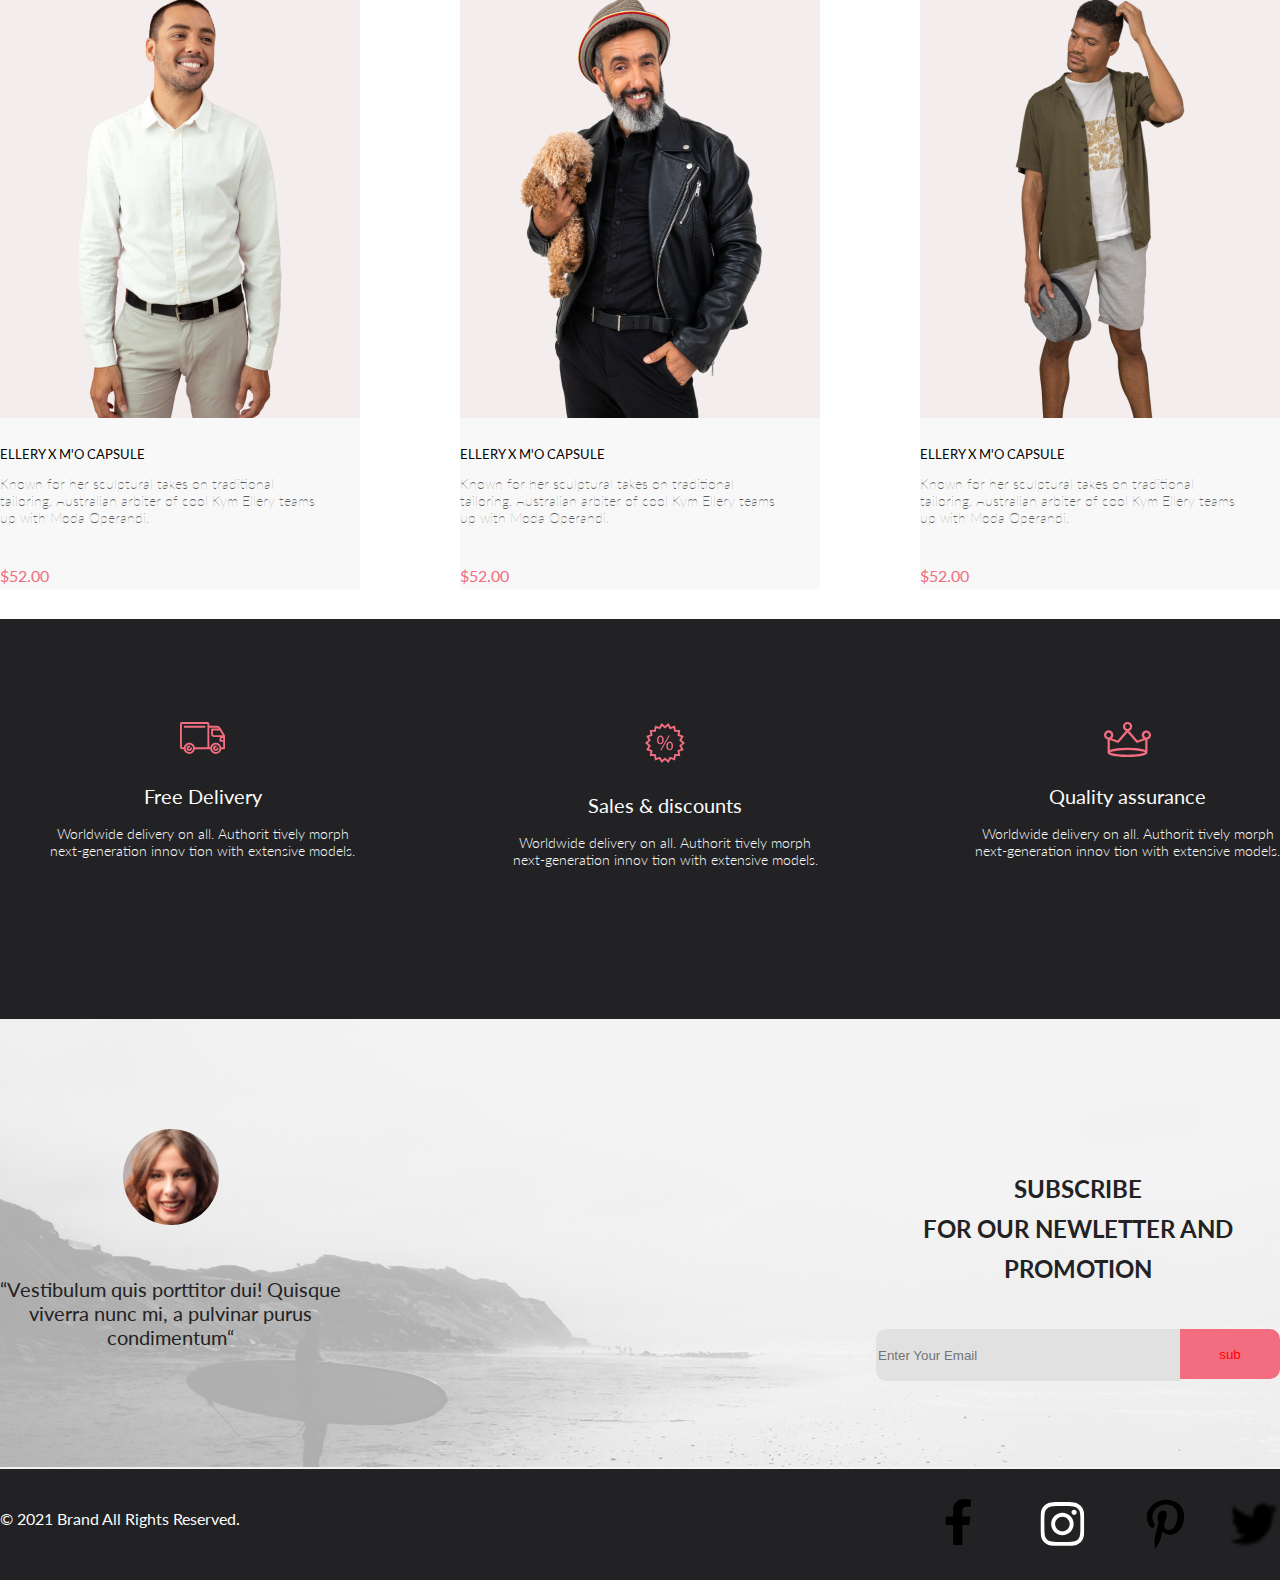
==== commit 4cad11ee: "add css" ====
--- a/catalog.html
+++ b/catalog.html
@@ -6,15 +6,13 @@
     <meta http-equiv="X-UA-Compatible" content="IE=edge">
     <meta name="viewport" content="width=device-width, initial-scale=1.0">
     <title>Document</title>
+    <link rel="stylesheet" href="css/style.css">
     <link rel="stylesheet" href="css/reset.css">
-    <link rel="stylesheet" href="css/style.css">
-
-    <!-- <link href="https://cdn.jsdelivr.net/npm/bootstrap@5.1.3/dist/css/bootstrap.min.css" rel="stylesheet"
-        integrity="sha384-1BmE4kWBq78iYhFldvKuhfTAU6auU8tT94WrHftjDbrCEXSU1oBoqyl2QvZ6jIW3" crossorigin="anonymous"> -->
+    <link rel="preconnect" href="https://fonts.googleapis.com">
+    <link rel="preconnect" href="https://fonts.gstatic.com" crossorigin>
+    <link href="https://fonts.googleapis.com/css2?family=Lato:ital,wght@0,300;0,400;0,700;1,400&display=swap"
+        rel="stylesheet">
 </head>
-
-</head>
-
 
 <body>
     <header class="header">
@@ -76,135 +74,159 @@
             </nav>
         </div>
     </header>
-    <section class="section">
-        <ul class="main__arrivals">
-            <h1 class="main__arrival">NEW ARRIVALS</h1>
-            <li class="main__sectoin">HOME / MEN / NEW ARRIVALS </li>
-        </ul>
-    </section>
-    <div id="carouselExampleControls" class="carousel slide" data-bs-ride="carousel">
-        <div class="carousel-inner">
-            <div class="carousel-item active">
-
-                <img src="./img/product.png" class="d-block " alt="product">
-
-            </div>
-            <div class="carousel-item">
-                <img src="./img/product.png" class="d-block " alt="product">
-            </div>
-            <div class="carousel-item">
-                <img src="./img/product.png" class="d-block " alt="product">
-            </div>
-        </div>
-        <button class="carousel-control-prev but " type="button" data-bs-target="#carouselExampleControls"
-            data-bs-slide="prev">
-            <span class="carousel-control-prev-icon" aria-hidden="true"></span>
-            <span class="visually-hidden">Previous</span>
-        </button>
-        <button class="carousel-control-next" type="button" data-bs-target="#carouselExampleControls"
-            data-bs-slide="next">
-            <span class="carousel-control-next-icon" aria-hidden="true"></span>
-            <span class="visually-hidden">Next</span>
-        </button>
-    </div>
     <main>
-        <div class="main__sale">
-            <ul class="salee">
-                <li class="w__colect">WOMEN COLLECTION</li>
-
-                <hr class="lines">
-                <li class="cheap">MOSCHINO CHEAP AND CHIC</li>
-                <li class="sale__textt">Compellingly actualize fully researched processes before proactive outsourcing
-                    <br>. Progressively
-                    syndicate collaborative architectures before cutting-edge services. Completely br visualize parallel
-                    core competencies rather than exceptional portals.
-                </li>
-                <li class="sale">$561</li>
-            </ul>
-            <div class="lines__2">
-            </div>
-            <ul class="dropdown">
-                <li>
-                    <div class="dropdown">
-                        <button class="btn btn-secondary dropdown-toggle" type="button" id="dropdownMenu2"
-                            data-bs-toggle="dropdown" aria-expanded="false">
-                            CHOOSE COLOR
-                        </button>
-                        <ul class="dropdown-menu" aria-labelledby="dropdownMenu2">
-                            <li><button class="dropdown-item" type="button">BLUE</button></li>
-                            <li><button class="dropdown-item" type="button">YELLOW</button></li>
-                            <li><button class="dropdown-item" type="button">RED</button></li>
-                        </ul>
-                    </div>
-                </li>
-                <li>
-                    <div class="dropdown">
-                        <button class="btn btn-secondary dropdown-toggle" type="button" id="dropdownMenu2"
-                            data-bs-toggle="dropdown" aria-expanded="false">
-                            CHOOSE SIZE
-                        </button>
-                        <ul class="dropdown-menu" aria-labelledby="dropdownMenu2">
-                            <li><button class="dropdown-item" type="button">L</button></li>
-                            <li><button class="dropdown-item" type="button">M</button></li>
-                            <li><button class="dropdown-item" type="button">XL</button></li>
-                        </ul>
-                    </div>
-                </li>
-                <li>
-                    <div class="dropdown">
-                        <button class="btn btn-secondary dropdown-toggle" type="button" id="dropdownMenu2"
-                            data-bs-toggle="dropdown" aria-expanded="false">
-                            QUANTITY
-                        </button>
-                        <ul class="dropdown-menu" aria-labelledby="dropdownMenu2">
-                            <li><button class="dropdown-item" type="button">1</button></li>
-                            <li><button class="dropdown-item" type="button">2</button></li>
-                            <li><button class="dropdown-item" type="button">3</button></li>
-                        </ul>
-                    </div>
-                </li>
-            </ul>
-
-
-        </div>
-        <ul class="catalog__menu">
-            <div class="catalog__photo">
-                <li><img src="./img/man3-photo.png" alt="man3-photo">
-
+        <section class="section">
+            <h1 class="main__registration">NEW ARRIVALS </h1>
+        </section>
+        <section class="catalog">
+            <div class="head__items">
+                <h2 class="catalog__title">Fetured Items</h2>
+                <p class="catalog-text">Shop for items based on what we featured in this week</p>
+            </div>
+            <ul class="catalog__list">
+                <div class="catalog__photo">
+                    <li class="catalog__item">
+                        <img class="catalog__item-image" src="./img/man-photo.png" alt="man-photo">
+                        <h3 class="catalog__title-text"> ELLERY X M'O CAPSULE</h3>
+                        <p class="catalog__text">Known for her sculptural takes on traditional tailoring,
+                            Australian
+                            arbiter of cool Kym Ellery teams up with Moda Operandi.</p>
+                        <p class="catalog__price">$52.00</p>
+
+                    </li>
+                </div>
+                <div class="catalog__photo">
+                    <li class="gg">
+                        <div class="woman">
+                            <img src="./img/woman-photo.png" alt="woman-photo">
+                        </div>
+                        <a class="ff" href="product.html">
+                            <h3 class="catalog__title-text"> ELLERY X M'O CAPSULE</h3>
+                            <p class="catalog__text">Known for her sculptural takes on traditional tailoring,
+                                Australian
+                                arbiter of cool Kym Ellery teams up with Moda Operandi.</p>
+                            <p class="catalog__price">$52.00</p>
+                        </a>
+                    </li>
+                </div>
+                <div class="catalog__photo">
+                    <img src="./img/man2-photo.png" alt="man2-photo">
                     <h3 class="catalog__title-text">ELLERY X M'O CAPSULE</h3>
                     <p class="catalog__text">Known for her sculptural takes on traditional <br> tailoring,
                         Australian arbiter of cool Kym
                         Ellery
                         teams <br> up with Moda Operandi.</p>
-                    <p class="catalog__price">$52.00</p>
-                </li>
-            </div>
-            <div class="catalog__photo">
-                <li>
-                    <img src="./img/woman-3photo.png" alt="woman-3photo">
-                    <h3 class="catalog__title-text">ELLERY X M'O CAPSULE</h3>
-                    <p class="catalog__text">Known for her sculptural takes on traditional <br> tailoring,
-                        Australian arbiter of cool Kym
-                        Ellery
-                        teams <br> up with Moda Operandi.</p>
-                    <p class="catalog__price">$52.00</p>
-                </li>
-            </div>
-            <div class="catalog__photo">
-                <li>
-                    <img src="./img/woman4-photo.png" alt="woman4-photo">
-                    <h3 class="catalog__title-text">ELLERY X M'O CAPSULE</h3>
-                    <p class="catalog__text">Known for her sculptural takes on traditional <br> tailoring,
-                        Australian arbiter of cool Kym
-                        Ellery
-                        teams <br> up with Moda Operandi.</p>
-                    <p class="catalog__price">$52.00</p>
-                </li>
-            </div>
-        </ul>
+
+                </div>
+            </ul>
+            <ul class="catalog__menu">
+                <div class="catalog__photo">
+                    <li><img src="./img/man3-photo.png" alt="man3-photo">
+
+                        <h3 class="catalog__title-text">ELLERY X M'O CAPSULE</h3>
+                        <p class="catalog__text">Known for her sculptural takes on traditional <br> tailoring,
+                            Australian arbiter of cool Kym
+                            Ellery
+                            teams <br> up with Moda Operandi.</p>
+                        <p class="catalog__price">$52.00</p>
+                    </li>
+                </div>
+                <div class="catalog__photo">
+                    <li>
+                        <img src="./img/catalog (4).png" alt="woman-3photo">
+                        <h3 class="catalog__title-text">ELLERY X M'O CAPSULE</h3>
+                        <p class="catalog__text">Known for her sculptural takes on traditional <br> tailoring,
+                            Australian arbiter of cool Kym
+                            Ellery
+                            teams <br> up with Moda Operandi.</p>
+                        <p class="catalog__price">$52.00</p>
+                    </li>
+                </div>
+                <div class="catalog__photo">
+                    <li>
+                        <img src="./img/catalog5.png" alt="woman4-photo">
+                        <h3 class="catalog__title-text">ELLERY X M'O CAPSULE</h3>
+                        <p class="catalog__text">Known for her sculptural takes on traditional <br> tailoring,
+                            Australian arbiter of cool Kym
+                            Ellery
+                            teams <br> up with Moda Operandi.</p>
+                        <p class="catalog__price">$52.00</p>
+                    </li>
+                </div>
+            </ul>
+            <ul class="catalog__menu">
+                <div class="catalog__photo">
+                    <li><img src="./img/catalog(2).png" alt="man3-photo">
+                        <h3 class="catalog__title-text">ELLERY X M'O CAPSULE</h3>
+                        <p class="catalog__text">Known for her sculptural takes on traditional <br> tailoring,
+                            Australian arbiter of cool Kym
+                            Ellery
+                            teams <br> up with Moda Operandi.</p>
+                        <p class="catalog__price">$52.00</p>
+                    </li>
+                </div>
+                <div class="catalog__photo">
+                    <li>
+                        <img src="./img/catalog(1).png" alt="woman-3photo">
+                        <h3 class="catalog__title-text">ELLERY X M'O CAPSULE</h3>
+                        <p class="catalog__text">Known for her sculptural takes on traditional <br> tailoring,
+                            Australian arbiter of cool Kym
+                            Ellery
+                            teams <br> up with Moda Operandi.</p>
+                        <p class="catalog__price">$52.00</p>
+                    </li>
+                </div>
+                <div class="catalog__photo">
+                    <li>
+                        <img src="./img/catalog.png" alt="woman4-photo">
+                        <h3 class="catalog__title-text">ELLERY X M'O CAPSULE</h3>
+                        <p class="catalog__text">Known for her sculptural takes on traditional <br> tailoring,
+                            Australian arbiter of cool Kym
+                            Ellery
+                            teams <br> up with Moda Operandi.</p>
+                        <p class="catalog__price">$52.00</p>
+                    </li>
+                </div>
+        </section>
     </main>
     <footer>
-
+        <div class="footer__services">
+            <ul class="footer__services-text">
+                <div class="delivery">
+                    <li class="services">
+                        <img class="footer__img" src="./img/car.svg" alt="car">
+                        <h1 class="footer__delivery">Free Delivery</h1>
+                        <p class="footer__text"> Worldwide delivery on all. Authorit tively morph <br> next-generation
+                            innov
+                            tion with extensive
+                            models.
+                        </p>
+                </div>
+                </li>
+                <div class="sales">
+                    <li class="services">
+                        <img class="sales__img" src="./img/sales.svg" alt="sales">
+                        <h1 class="footer__sales">Sales & discounts</h1>
+                        <p class="footer__text"> Worldwide delivery on all. Authorit tively morph <br> next-generation
+                            innov
+                            tion with extensive
+                            models.
+                        </p>
+                    </li>
+                </div>
+                <div class="Quality">
+                    <li class="services">
+                        <img class="corona__img" src="./img/corona.svg" alt="corona">
+                        <h1 class="footer__Quality">Quality assurance</h1>
+                        <p class="footer__text"> Worldwide delivery on all. Authorit tively morph <br> next-generation
+                            innov
+                            tion with extensive
+                            models.
+                        </p>
+                    </li>
+                </div>
+            </ul>
+        </div>
 
         <ul class="registration">
             <div class="operator__head">
@@ -240,9 +262,6 @@
 
 
         </ul>
-        <script src="https://cdn.jsdelivr.net/npm/bootstrap@5.1.3/dist/js/bootstrap.bundle.min.js"
-            integrity="sha384-ka7Sk0Gln4gmtz2MlQnikT1wXgYsOg+OMhuP+IlRH9sENBO0LRn5q+8nbTov4+1p"
-            crossorigin="anonymous"></script>
     </footer>
 
 </body>
